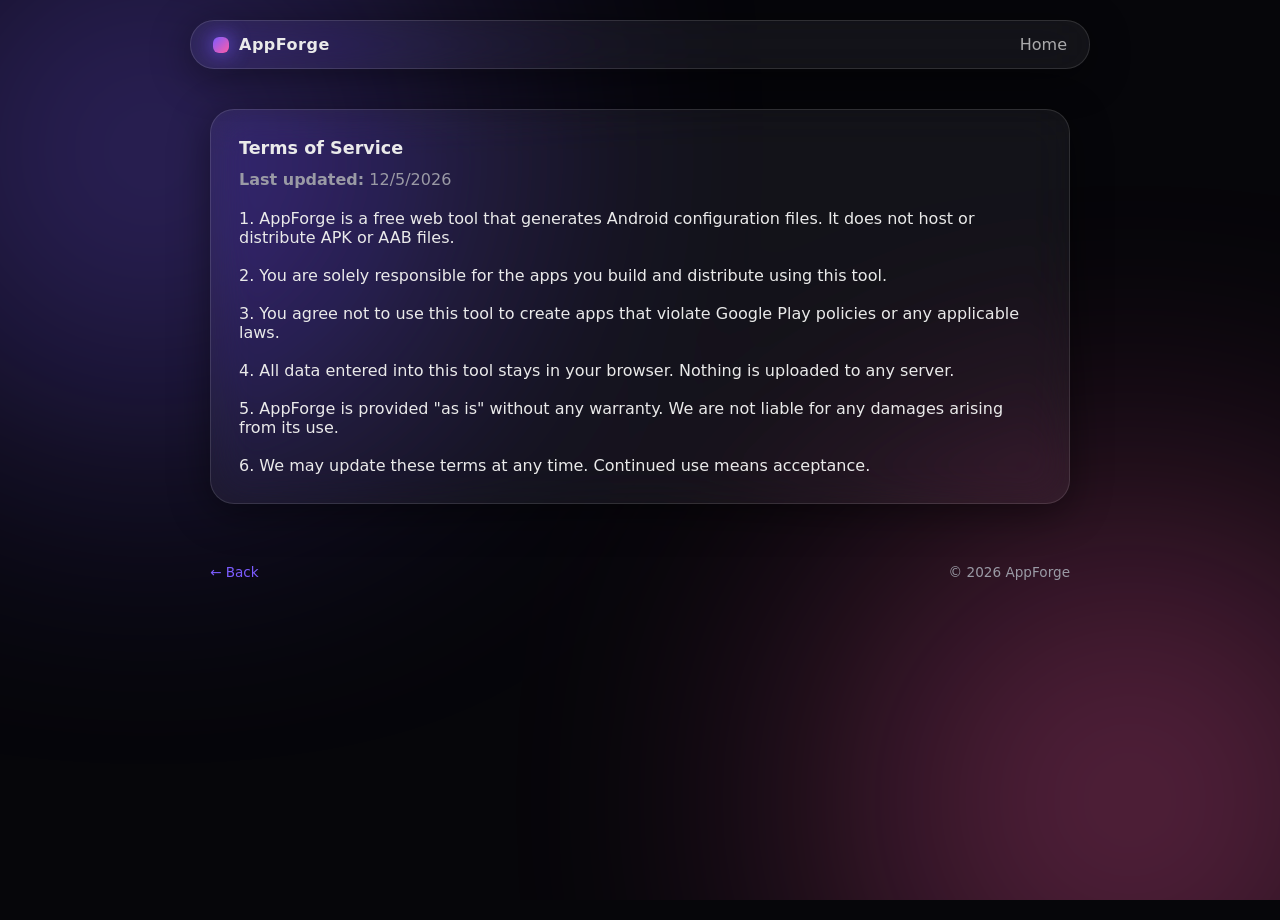
==== terms.html @ 9102204e "Hello" ====
<!DOCTYPE html>
<html lang="en">
<head>
<meta charset="UTF-8"/>
<meta name="viewport" content="width=device-width,initial-scale=1.0"/>
<title>Terms of Service — AppForge</title>
<link rel="stylesheet" href="style.css"/>
</head>
<body>
<div class="blobs"><div class="blob b1"></div><div class="blob b2"></div></div>

<header class="glass nav" style="max-width:900px;">
  <div class="brand"><div class="brand-dot"></div><span>AppForge</span></div>
  <nav><a href="index.html">Home</a></nav>
</header>

<main style="max-width:900px;margin:0 auto;padding:20px;">
  <section class="glass panel">
    <h2>Terms of Service</h2>
    <p style="color:var(--muted); margin-bottom:20px;"><strong>Last updated:</strong> <span id="d"></span></p>

    <p>1. AppForge is a free web tool that generates Android configuration files. It does not host or distribute APK or AAB files.</p><br/>
    <p>2. You are solely responsible for the apps you build and distribute using this tool.</p><br/>
    <p>3. You agree not to use this tool to create apps that violate Google Play policies or any applicable laws.</p><br/>
    <p>4. All data entered into this tool stays in your browser. Nothing is uploaded to any server.</p><br/>
    <p>5. AppForge is provided "as is" without any warranty. We are not liable for any damages arising from its use.</p><br/>
    <p>6. We may update these terms at any time. Continued use means acceptance.</p>
  </section>
</main>

<footer style="max-width:900px;margin:20px auto;padding:20px;">
  <a href="index.html" style="color:var(--accent);">← Back</a>
  <span>© 2026 AppForge</span>
</footer>

<script>document.getElementById('d').textContent = new Date().toLocaleDateString();</script>
</body>
</html>
---- style.css ----
* { margin:0; padding:0; box-sizing:border-box; font-family:system-ui,-apple-system,"Segoe UI",sans-serif; }

:root {
  --glass: rgba(255,255,255,0.055);
  --glass-2: rgba(255,255,255,0.09);
  --border: rgba(255,255,255,0.12);
  --text: #eaeaea;
  --muted: #9a9aa5;
  --accent: #7c5cff;
  --accent-2: #ff5ca8;
  --accent-3: #00d4ff;
}

body {
  background:#06060a;
  color:var(--text);
  min-height:100vh;
  overflow-x:hidden;
  padding-bottom:60px;
}

/* Liquid blobs */
.blobs { position:fixed; inset:0; z-index:-1; overflow:hidden; filter:blur(0px); }
.blob { position:absolute; width:600px; height:600px; border-radius:50%; filter:blur(140px); opacity:.35; animation:float 20s ease-in-out infinite; }
.b1 { background:var(--accent); top:-150px; left:-150px; }
.b2 { background:var(--accent-2); bottom:-200px; right:-150px; animation-delay:-7s; }
.b3 { background:var(--accent-3); top:35%; left:45%; animation-delay:-14s; }
@keyframes float {
  0%,100% { transform:translate(0,0) scale(1); }
  50%     { transform:translate(70px,-50px) scale(1.15); }
}

/* Glass */
.glass {
  background:var(--glass);
  backdrop-filter:blur(22px) saturate(160%);
  -webkit-backdrop-filter:blur(22px) saturate(160%);
  border:1px solid var(--border);
  border-radius:24px;
  box-shadow:0 8px 40px rgba(0,0,0,.45);
}

/* Nav */
.nav {
  display:flex; justify-content:space-between; align-items:center;
  max-width:1200px; margin:20px auto; padding:14px 22px;
  position:sticky; top:20px; z-index:50;
}
.brand { display:flex; align-items:center; gap:10px; font-weight:800; letter-spacing:.5px; }
.brand-dot {
  width:16px; height:16px; border-radius:6px;
  background:linear-gradient(135deg,var(--accent),var(--accent-2));
  box-shadow:0 0 20px var(--accent);
  animation:pulse 2.5s ease-in-out infinite;
}
@keyframes pulse { 0%,100%{opacity:1;} 50%{opacity:.5;} }
.nav nav a { color:var(--text); text-decoration:none; margin-left:20px; opacity:.7; transition:.2s; }
.nav nav a:hover { opacity:1; }

/* Hero */
.hero { max-width:900px; margin:60px auto 40px; text-align:center; padding:0 20px; }
.hero h1 { font-size:3rem; line-height:1.15; margin-bottom:16px; }
.grad { background:linear-gradient(135deg,var(--accent),var(--accent-2),var(--accent-3)); -webkit-background-clip:text; background-clip:text; color:transparent; }
.hero p { color:var(--muted); font-size:1.05rem; }

/* Builder grid */
.builder-grid {
  max-width:1200px; margin:0 auto; padding:20px;
  display:grid; grid-template-columns:1fr 1fr; gap:24px;
}
@media(max-width:900px){ .builder-grid{grid-template-columns:1fr;} .hero h1{font-size:2rem;} }

.panel { padding:28px; animation:rise .7s ease both; }
.panel h2 { margin:20px 0 12px; font-size:1.1rem; }
.panel h2:first-child { margin-top:0; }

@keyframes rise { from{opacity:0; transform:translateY(24px);} to{opacity:1; transform:none;} }

label { display:block; font-size:.85rem; color:var(--muted); margin:14px 0 6px; }

input[type=text], input[type=url], input[type=number], select {
  width:100%; padding:12px 14px;
  background:var(--glass-2); border:1px solid var(--border);
  border-radius:12px; color:var(--text); font-size:.95rem;
  transition:.2s;
}
input:focus, select:focus { outline:none; border-color:var(--accent); box-shadow:0 0 0 3px rgba(124,92,255,.2); }

/* Logo drop */
.logo-drop {
  border:2px dashed var(--border); border-radius:20px;
  padding:20px; text-align:center; cursor:pointer;
  transition:.25s;
}
.logo-drop:hover { border-color:var(--accent); background:rgba(124,92,255,.05); }
.logo-preview {
  width:120px; height:120px; margin:0 auto;
  border-radius:24px;
  background:var(--glass-2);
  display:flex; align-items:center; justify-content:center;
  font-size:.8rem; color:var(--muted);
  background-size:cover; background-position:center;
  box-shadow:0 0 40px rgba(124,92,255,.3);
}

/* Perms */
.perms { display:grid; grid-template-columns:1fr 1fr; gap:8px; margin-top:8px; }
@media(max-width:500px){ .perms{grid-template-columns:1fr;} }
.perm {
  display:flex; align-items:center; gap:10px;
  background:var(--glass-2); border:1px solid var(--border);
  border-radius:12px; padding:10px 12px;
  font-size:.85rem; color:var(--text); cursor:pointer;
  transition:.2s;
}
.perm:hover { border-color:var(--accent); }
.perm input { accent-color:var(--accent); }

/* Switch */
.switch { display:flex; align-items:center; gap:10px; margin-top:20px; cursor:pointer; color:var(--text); font-size:.9rem;}
.switch input { accent-color:var(--accent); }

/* Buttons */
.buttons { display:flex; flex-wrap:wrap; gap:12px; margin-top:24px; }
.btn {
  padding:14px 22px; border-radius:14px;
  background:var(--glass-2); border:1px solid var(--border);
  color:var(--text); font-weight:600; font-size:.9rem;
  cursor:pointer; transition:.25s;
}
.btn:hover { transform:translateY(-2px); background:rgba(255,255,255,.13); }
.btn.primary {
  background:linear-gradient(135deg,var(--accent),var(--accent-2));
  border:none; box-shadow:0 8px 26px rgba(124,92,255,.45);
}
.btn.primary:hover { box-shadow:0 12px 36px rgba(124,92,255,.7); }

/* Preview panel */
.phone {
  width:220px; height:420px; margin:0 auto 20px;
  border-radius:36px;
  background:linear-gradient(160deg,#101018,#08080d);
  border:6px solid rgba(255,255,255,.08);
  padding:20px; display:flex; align-items:center; justify-content:center;
  box-shadow:0 20px 60px rgba(0,0,0,.7), inset 0 0 40px rgba(124,92,255,.1);
}
.phone-screen { text-align:center; width:100%; }
.phone-logo {
  width:84px; height:84px; margin:0 auto 16px;
  border-radius:22px;
  background:var(--glass-2); background-size:cover; background-position:center;
  box-shadow:0 0 30px rgba(124,92,255,.5);
}
.phone-name { font-weight:700; font-size:1rem; margin-bottom:4px; }
.phone-ver { font-size:.75rem; color:var(--muted); margin-bottom:22px; }
.phone-dots { display:flex; justify-content:center; gap:6px; }
.phone-dots span { width:6px; height:6px; border-radius:50%; background:var(--accent); opacity:.6; }

pre {
  background:#000; border:1px solid var(--border);
  border-radius:14px; padding:14px;
  font-size:.78rem; color:#9ef7c1; overflow-x:auto;
  max-height:220px; white-space:pre-wrap; word-break:break-word;
}

.perm-list { list-style:none; margin-top:8px; display:flex; flex-wrap:wrap; gap:6px; }
.perm-list li {
  background:rgba(124,92,255,.15); border:1px solid rgba(124,92,255,.35);
  padding:5px 10px; border-radius:20px; font-size:.75rem;
}

/* Footer */
footer {
  max-width:1200px; margin:40px auto 0;
  display:flex; justify-content:space-between;
  padding:20px; color:var(--muted); font-size:.85rem;
}
footer a { color:var(--accent); text-decoration:none; }
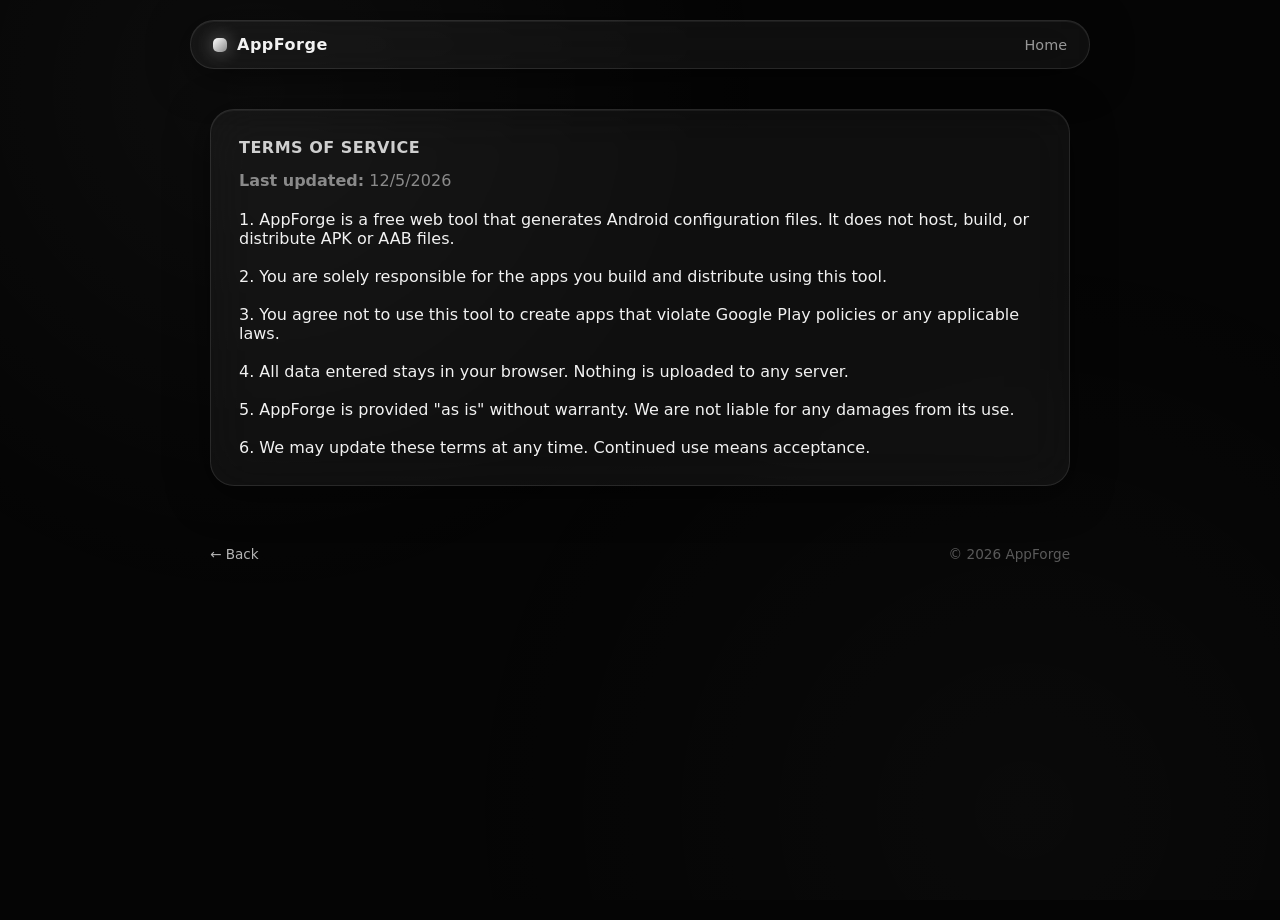
==== commit e7795450: "Update terms of service text and formatting" ====
--- a/terms.html
+++ b/terms.html
@@ -3,11 +3,11 @@
 <head>
 <meta charset="UTF-8"/>
 <meta name="viewport" content="width=device-width,initial-scale=1.0"/>
-<title>Terms of Service — AppForge</title>
+<title>Terms — AppForge</title>
 <link rel="stylesheet" href="style.css"/>
 </head>
 <body>
-<div class="blobs"><div class="blob b1"></div><div class="blob b2"></div></div>
+<div class="grain"></div>
 
 <header class="glass nav" style="max-width:900px;">
   <div class="brand"><div class="brand-dot"></div><span>AppForge</span></div>
@@ -17,19 +17,19 @@
 <main style="max-width:900px;margin:0 auto;padding:20px;">
   <section class="glass panel">
     <h2>Terms of Service</h2>
-    <p style="color:var(--muted); margin-bottom:20px;"><strong>Last updated:</strong> <span id="d"></span></p>
+    <p style="color:var(--muted); margin:14px 0 20px;"><strong>Last updated:</strong> <span id="d"></span></p>
 
-    <p>1. AppForge is a free web tool that generates Android configuration files. It does not host or distribute APK or AAB files.</p><br/>
+    <p>1. AppForge is a free web tool that generates Android configuration files. It does not host, build, or distribute APK or AAB files.</p><br/>
     <p>2. You are solely responsible for the apps you build and distribute using this tool.</p><br/>
     <p>3. You agree not to use this tool to create apps that violate Google Play policies or any applicable laws.</p><br/>
-    <p>4. All data entered into this tool stays in your browser. Nothing is uploaded to any server.</p><br/>
-    <p>5. AppForge is provided "as is" without any warranty. We are not liable for any damages arising from its use.</p><br/>
+    <p>4. All data entered stays in your browser. Nothing is uploaded to any server.</p><br/>
+    <p>5. AppForge is provided "as is" without warranty. We are not liable for any damages from its use.</p><br/>
     <p>6. We may update these terms at any time. Continued use means acceptance.</p>
   </section>
 </main>
 
 <footer style="max-width:900px;margin:20px auto;padding:20px;">
-  <a href="index.html" style="color:var(--accent);">← Back</a>
+  <a href="index.html">← Back</a>
   <span>© 2026 AppForge</span>
 </footer>
 
--- a/style.css
+++ b/style.css
@@ -1,43 +1,42 @@
 * { margin:0; padding:0; box-sizing:border-box; font-family:system-ui,-apple-system,"Segoe UI",sans-serif; }
 
 :root {
-  --glass: rgba(255,255,255,0.055);
-  --glass-2: rgba(255,255,255,0.09);
-  --border: rgba(255,255,255,0.12);
-  --text: #eaeaea;
-  --muted: #9a9aa5;
-  --accent: #7c5cff;
-  --accent-2: #ff5ca8;
-  --accent-3: #00d4ff;
-}
-
+  --bg:#050505;
+  --glass: rgba(255,255,255,0.045);
+  --glass-2: rgba(255,255,255,0.08);
+  --border: rgba(255,255,255,0.10);
+  --border-2: rgba(255,255,255,0.18);
+  --text:#f2f2f2;
+  --muted:#8a8a8a;
+  --muted-2:#5a5a5a;
+}
+
+html { scroll-behavior:smooth; }
 body {
-  background:#06060a;
+  background:var(--bg);
   color:var(--text);
   min-height:100vh;
   overflow-x:hidden;
   padding-bottom:60px;
-}
-
-/* Liquid blobs */
-.blobs { position:fixed; inset:0; z-index:-1; overflow:hidden; filter:blur(0px); }
-.blob { position:absolute; width:600px; height:600px; border-radius:50%; filter:blur(140px); opacity:.35; animation:float 20s ease-in-out infinite; }
-.b1 { background:var(--accent); top:-150px; left:-150px; }
-.b2 { background:var(--accent-2); bottom:-200px; right:-150px; animation-delay:-7s; }
-.b3 { background:var(--accent-3); top:35%; left:45%; animation-delay:-14s; }
-@keyframes float {
-  0%,100% { transform:translate(0,0) scale(1); }
-  50%     { transform:translate(70px,-50px) scale(1.15); }
+  position:relative;
+}
+
+/* subtle grain */
+.grain {
+  position:fixed; inset:0; z-index:-1; pointer-events:none;
+  background:
+    radial-gradient(circle at 20% 10%, rgba(255,255,255,.035), transparent 40%),
+    radial-gradient(circle at 80% 90%, rgba(255,255,255,.025), transparent 45%);
 }
 
 /* Glass */
 .glass {
   background:var(--glass);
-  backdrop-filter:blur(22px) saturate(160%);
-  -webkit-backdrop-filter:blur(22px) saturate(160%);
+  backdrop-filter:blur(24px) saturate(140%);
+  -webkit-backdrop-filter:blur(24px) saturate(140%);
   border:1px solid var(--border);
   border-radius:24px;
-  box-shadow:0 8px 40px rgba(0,0,0,.45);
+  box-shadow:0 8px 40px rgba(0,0,0,.5), inset 0 1px 0 rgba(255,255,255,.06);
 }
 
 /* Nav */
@@ -48,35 +47,31 @@
 }
 .brand { display:flex; align-items:center; gap:10px; font-weight:800; letter-spacing:.5px; }
 .brand-dot {
-  width:16px; height:16px; border-radius:6px;
-  background:linear-gradient(135deg,var(--accent),var(--accent-2));
-  box-shadow:0 0 20px var(--accent);
-  animation:pulse 2.5s ease-in-out infinite;
-}
-@keyframes pulse { 0%,100%{opacity:1;} 50%{opacity:.5;} }
-.nav nav a { color:var(--text); text-decoration:none; margin-left:20px; opacity:.7; transition:.2s; }
+  width:14px; height:14px; border-radius:5px;
+  background:linear-gradient(135deg,#fff,#888);
+  box-shadow:0 0 18px rgba(255,255,255,.4);
+}
+.nav nav a { color:var(--text); text-decoration:none; margin-left:22px; opacity:.6; transition:.2s; font-size:.9rem;}
 .nav nav a:hover { opacity:1; }
 
 /* Hero */
 .hero { max-width:900px; margin:60px auto 40px; text-align:center; padding:0 20px; }
-.hero h1 { font-size:3rem; line-height:1.15; margin-bottom:16px; }
-.grad { background:linear-gradient(135deg,var(--accent),var(--accent-2),var(--accent-3)); -webkit-background-clip:text; background-clip:text; color:transparent; }
-.hero p { color:var(--muted); font-size:1.05rem; }
-
-/* Builder grid */
-.builder-grid {
-  max-width:1200px; margin:0 auto; padding:20px;
-  display:grid; grid-template-columns:1fr 1fr; gap:24px;
-}
+.hero h1 { font-size:3rem; line-height:1.15; margin-bottom:16px; font-weight:800; letter-spacing:-1px;}
+.grad { background:linear-gradient(135deg,#fff,#7a7a7a); -webkit-background-clip:text; background-clip:text; color:transparent; }
+.hero p { color:var(--muted); font-size:1rem; }
+
+/* Grid */
+.builder-grid { max-width:1200px; margin:0 auto; padding:20px; display:grid; grid-template-columns:1fr 1fr; gap:24px; }
 @media(max-width:900px){ .builder-grid{grid-template-columns:1fr;} .hero h1{font-size:2rem;} }
 
 .panel { padding:28px; animation:rise .7s ease both; }
-.panel h2 { margin:20px 0 12px; font-size:1.1rem; }
+.panel h2 { margin:24px 0 14px; font-size:1rem; letter-spacing:.5px; text-transform:uppercase; color:#cfcfcf;}
 .panel h2:first-child { margin-top:0; }
-
-@keyframes rise { from{opacity:0; transform:translateY(24px);} to{opacity:1; transform:none;} }
-
-label { display:block; font-size:.85rem; color:var(--muted); margin:14px 0 6px; }
+.panel h3 { margin:20px 0 8px; font-size:.85rem; letter-spacing:.5px; text-transform:uppercase; color:var(--muted);}
+
+@keyframes rise { from{opacity:0; transform:translateY(20px);} to{opacity:1; transform:none;} }
+
+label { display:block; font-size:.8rem; color:var(--muted); margin:14px 0 6px; letter-spacing:.3px;}
 
 input[type=text], input[type=url], input[type=number], select {
   width:100%; padding:12px 14px;
@@ -84,23 +79,31 @@
   border-radius:12px; color:var(--text); font-size:.95rem;
   transition:.2s;
 }
-input:focus, select:focus { outline:none; border-color:var(--accent); box-shadow:0 0 0 3px rgba(124,92,255,.2); }
-
-/* Logo drop */
-.logo-drop {
+input:focus, select:focus { outline:none; border-color:var(--border-2); background:rgba(255,255,255,.10); }
+
+.row { display:grid; grid-template-columns:1fr 1fr; gap:12px; }
+.pkg-row { display:flex; align-items:center; background:var(--glass-2); border:1px solid var(--border); border-radius:12px; overflow:hidden; }
+.pkg-prefix { padding:12px 12px; color:var(--muted-2); font-size:.95rem; border-right:1px solid var(--border); background:rgba(255,255,255,.03);}
+.pkg-row input { border:none; background:transparent; }
+
+/* Drop zones */
+.drop {
   border:2px dashed var(--border); border-radius:20px;
-  padding:20px; text-align:center; cursor:pointer;
+  padding:16px; text-align:center; cursor:pointer;
   transition:.25s;
 }
-.logo-drop:hover { border-color:var(--accent); background:rgba(124,92,255,.05); }
+.drop:hover { border-color:var(--border-2); background:rgba(255,255,255,.03); }
 .logo-preview {
-  width:120px; height:120px; margin:0 auto;
+  width:110px; height:110px; margin:0 auto;
   border-radius:24px;
   background:var(--glass-2);
   display:flex; align-items:center; justify-content:center;
+  font-size:.75rem; color:var(--muted);
+  background-size:cover; background-position:center;
+}
+.zip-preview {
+  min-height:60px; display:flex; align-items:center; justify-content:center;
   font-size:.8rem; color:var(--muted);
-  background-size:cover; background-position:center;
-  box-shadow:0 0 40px rgba(124,92,255,.3);
 }
 
 /* Perms */
@@ -110,18 +113,48 @@
   display:flex; align-items:center; gap:10px;
   background:var(--glass-2); border:1px solid var(--border);
   border-radius:12px; padding:10px 12px;
-  font-size:.85rem; color:var(--text); cursor:pointer;
-  transition:.2s;
-}
-.perm:hover { border-color:var(--accent); }
-.perm input { accent-color:var(--accent); }
-
-/* Switch */
-.switch { display:flex; align-items:center; gap:10px; margin-top:20px; cursor:pointer; color:var(--text); font-size:.9rem;}
-.switch input { accent-color:var(--accent); }
+  font-size:.82rem; color:var(--text); cursor:pointer;
+  transition:.2s; user-select:none;
+}
+.perm:hover { border-color:var(--border-2); }
+.perm input { display:none; }
+.perm .box {
+  width:16px; height:16px; border-radius:5px;
+  border:1.5px solid var(--border-2);
+  display:flex; align-items:center; justify-content:center;
+  transition:.2s; flex-shrink:0;
+}
+.perm input:checked + .box { background:#fff; border-color:#fff; }
+.perm input:checked + .box::after { content:""; width:6px; height:6px; border-radius:2px; background:#000; }
+
+/* Modern toggle */
+.toggle-list { display:flex; flex-direction:column; gap:10px; }
+.tgl {
+  display:flex; align-items:center; justify-content:space-between; gap:12px;
+  background:var(--glass-2); border:1px solid var(--border);
+  border-radius:14px; padding:12px 14px;
+  cursor:pointer; transition:.2s; margin:0;
+}
+.tgl:hover { border-color:var(--border-2); }
+.tgl > span:first-child { font-size:.85rem; color:var(--text); display:flex; flex-direction:column; gap:2px; }
+.tgl small { color:var(--muted); font-size:.72rem; }
+.tgl input { display:none; }
+.tgl .track {
+  width:44px; height:26px; border-radius:20px;
+  background:rgba(255,255,255,.10);
+  border:1px solid var(--border-2);
+  position:relative; flex-shrink:0; transition:.3s;
+}
+.tgl .thumb {
+  position:absolute; top:2px; left:2px;
+  width:20px; height:20px; border-radius:50%;
+  background:#8a8a8a; transition:.3s cubic-bezier(.4,1.6,.6,1);
+}
+.tgl input:checked ~ .track { background:#fff; border-color:#fff; }
+.tgl input:checked ~ .track .thumb { left:20px; background:#000; }
 
 /* Buttons */
-.buttons { display:flex; flex-wrap:wrap; gap:12px; margin-top:24px; }
+.buttons { display:flex; flex-wrap:wrap; gap:12px; margin-top:26px; }
 .btn {
   padding:14px 22px; border-radius:14px;
   background:var(--glass-2); border:1px solid var(--border);
@@ -130,49 +163,51 @@
 }
 .btn:hover { transform:translateY(-2px); background:rgba(255,255,255,.13); }
 .btn.primary {
-  background:linear-gradient(135deg,var(--accent),var(--accent-2));
-  border:none; box-shadow:0 8px 26px rgba(124,92,255,.45);
-}
-.btn.primary:hover { box-shadow:0 12px 36px rgba(124,92,255,.7); }
-
-/* Preview panel */
+  background:linear-gradient(135deg,#ffffff,#b0b0b0);
+  color:#000; border:none;
+  box-shadow:0 8px 26px rgba(255,255,255,.15);
+}
+.btn.primary:hover { box-shadow:0 12px 36px rgba(255,255,255,.28); }
+
+/* Phone */
 .phone {
   width:220px; height:420px; margin:0 auto 20px;
-  border-radius:36px;
-  background:linear-gradient(160deg,#101018,#08080d);
-  border:6px solid rgba(255,255,255,.08);
-  padding:20px; display:flex; align-items:center; justify-content:center;
-  box-shadow:0 20px 60px rgba(0,0,0,.7), inset 0 0 40px rgba(124,92,255,.1);
+  border-radius:38px;
+  background:linear-gradient(160deg,#0e0e0e,#050505);
+  border:6px solid rgba(255,255,255,.07);
+  padding:24px 20px; display:flex; align-items:center; justify-content:center;
+  box-shadow:0 20px 60px rgba(0,0,0,.8), inset 0 0 40px rgba(255,255,255,.03);
 }
 .phone-screen { text-align:center; width:100%; }
 .phone-logo {
   width:84px; height:84px; margin:0 auto 16px;
   border-radius:22px;
   background:var(--glass-2); background-size:cover; background-position:center;
-  box-shadow:0 0 30px rgba(124,92,255,.5);
-}
-.phone-name { font-weight:700; font-size:1rem; margin-bottom:4px; }
-.phone-ver { font-size:.75rem; color:var(--muted); margin-bottom:22px; }
+  box-shadow:0 0 30px rgba(255,255,255,.15);
+}
+.phone-name { font-weight:700; font-size:1rem; margin-bottom:4px; color:#fff; }
+.phone-ver { font-size:.72rem; color:var(--muted); }
+.phone-pkg { font-size:.65rem; color:var(--muted-2); margin:4px 0 22px; word-break:break-all; }
 .phone-dots { display:flex; justify-content:center; gap:6px; }
-.phone-dots span { width:6px; height:6px; border-radius:50%; background:var(--accent); opacity:.6; }
+.phone-dots span { width:6px; height:6px; border-radius:50%; background:#fff; opacity:.4; }
 
 pre {
   background:#000; border:1px solid var(--border);
   border-radius:14px; padding:14px;
-  font-size:.78rem; color:#9ef7c1; overflow-x:auto;
+  font-size:.75rem; color:#cfcfcf; overflow-x:auto;
   max-height:220px; white-space:pre-wrap; word-break:break-word;
 }
 
 .perm-list { list-style:none; margin-top:8px; display:flex; flex-wrap:wrap; gap:6px; }
 .perm-list li {
-  background:rgba(124,92,255,.15); border:1px solid rgba(124,92,255,.35);
-  padding:5px 10px; border-radius:20px; font-size:.75rem;
-}
-
-/* Footer */
+  background:rgba(255,255,255,.06); border:1px solid var(--border-2);
+  padding:5px 10px; border-radius:20px; font-size:.72rem; color:#dcdcdc;
+}
+
 footer {
   max-width:1200px; margin:40px auto 0;
   display:flex; justify-content:space-between;
-  padding:20px; color:var(--muted); font-size:.85rem;
-}
-footer a { color:var(--accent); text-decoration:none; }
+  padding:20px; color:var(--muted-2); font-size:.85rem;
+}
+footer a { color:#fff; text-decoration:none; opacity:.7; }
+footer a:hover { opacity:1; }
